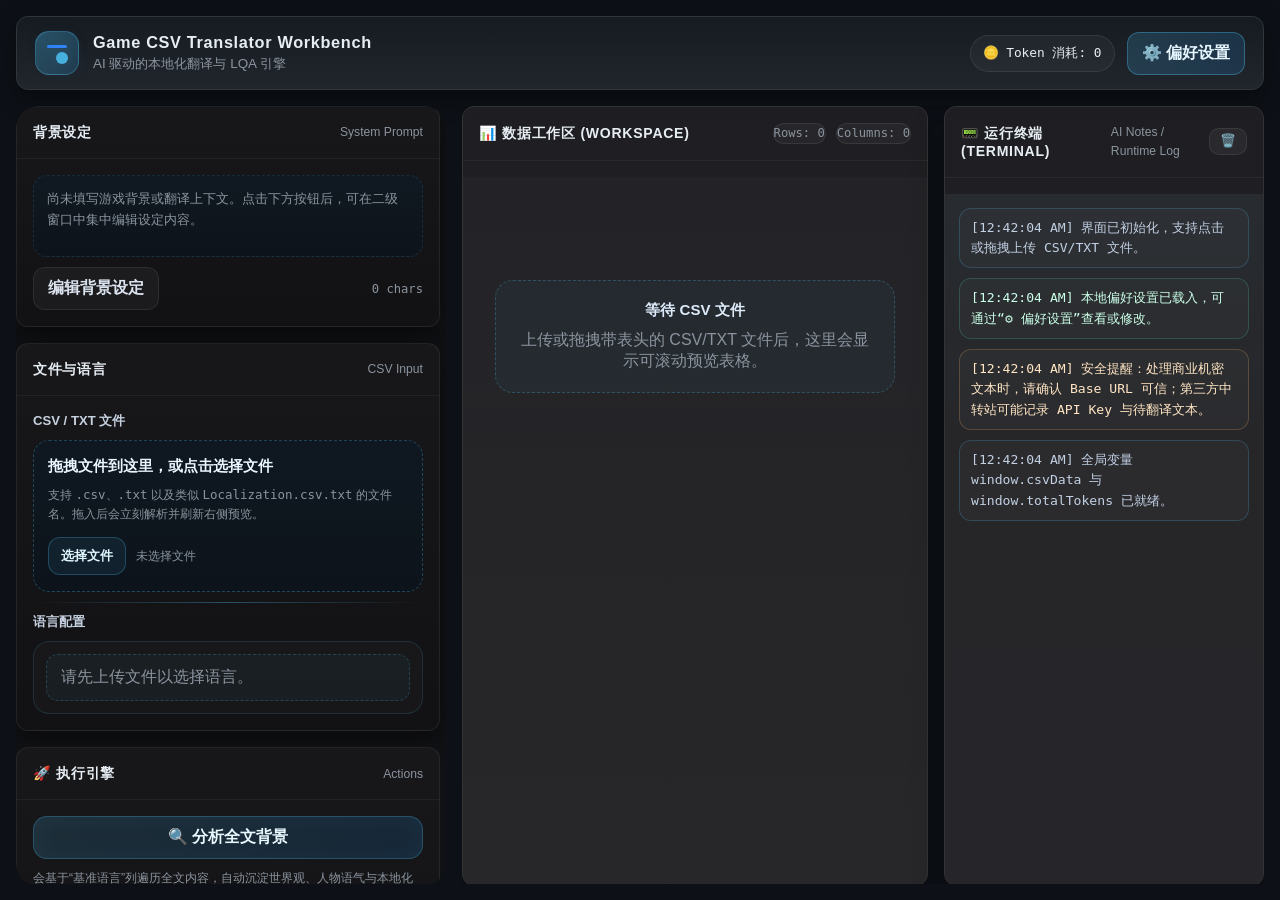
==== TranslatorApp_v2/index.html @ e73d19a7 "代码拆分版本添加" ====
﻿<!DOCTYPE html>
<html lang="zh-CN">
<head>
  <meta charset="UTF-8">
  <meta name="viewport" content="width=device-width, initial-scale=1.0">
  <title>Game CSV Translator Tool</title>
  <script src="../vendor/papaparse.min.js"></script>
  <link rel="stylesheet" href="./styles/main.css">
</head>
<body>
  <div class="app-shell">
    <header class="topbar">
      <div class="brand">
        <div class="brand-mark" aria-hidden="true"></div>
        <div class="brand-copy">
          <h1>Game CSV Translator Workbench</h1>
          <p>AI 驱动的本地化翻译与 LQA 引擎</p>
        </div>
      </div>
      <div class="header-actions">
        <div id="tokenLabel" class="token-pill">🪙 Token 消耗: 0</div>
        <button id="settingsBtn" class="settings-btn" type="button">⚙️ 偏好设置</button>
      </div>
    </header>

    <main class="workspace">
      <section class="sidebar">
        <div class="panel">
          <div class="panel-header">
            <h2>背景设定</h2>
            <span>System Prompt</span>
          </div>
          <div class="panel-body">
            <div class="form-grid">
              <div id="systemPromptPreview" class="prompt-preview empty">尚未填写游戏背景或翻译上下文。点击下方按钮后，可在二级窗口中集中编辑设定内容。</div>
              <div class="prompt-actions">
                <button id="editPromptBtn" class="ghost" type="button">编辑背景设定</button>
                <div id="promptMeta" class="file-meta">0 chars</div>
              </div>
            </div>
          </div>
        </div>

        <div class="panel">
          <div class="panel-header">
            <h2>&#x6587;&#x4EF6;&#x4E0E;&#x8BED;&#x8A00;</h2>
            <span>CSV Input</span>
          </div>
          <div class="panel-body">
            <div class="form-grid">
              <div class="field-group">
                <label for="csvFileInput">CSV / TXT &#x6587;&#x4EF6;</label>
                <div id="dropZone" class="drop-zone" tabindex="0" role="button" aria-label="&#x62D6;&#x62FD;&#x6216;&#x70B9;&#x51FB;&#x4E0A;&#x4F20; CSV/TXT &#x6587;&#x4EF6;">
                  <input id="csvFileInput" class="hidden-file-input" type="file" accept=".csv,.txt,text/csv,text/plain">
                  <div class="drop-zone-copy">
                    <div class="drop-zone-title">&#x62D6;&#x62FD;&#x6587;&#x4EF6;&#x5230;&#x8FD9;&#x91CC;&#xFF0C;&#x6216;&#x70B9;&#x51FB;&#x9009;&#x62E9;&#x6587;&#x4EF6;</div>
                    <div class="drop-zone-subtitle">&#x652F;&#x6301; <code>.csv</code>&#x3001;<code>.txt</code> &#x4EE5;&#x53CA;&#x7C7B;&#x4F3C; <code>Localization.csv.txt</code> &#x7684;&#x6587;&#x4EF6;&#x540D;&#x3002;&#x62D6;&#x5165;&#x540E;&#x4F1A;&#x7ACB;&#x523B;&#x89E3;&#x6790;&#x5E76;&#x5237;&#x65B0;&#x53F3;&#x4FA7;&#x9884;&#x89C8;&#x3002;</div>
                  </div>
                  <div class="file-row">
                    <label class="file-input" for="csvFileInput"><span>&#x9009;&#x62E9;&#x6587;&#x4EF6;</span></label>
                    <div id="fileMeta" class="file-meta">&#x672A;&#x9009;&#x62E9;&#x6587;&#x4EF6;</div>
                  </div>
                </div>
              </div>

              <div class="section-divider"></div>

              <div class="field-group">
                <label>&#x8BED;&#x8A00;&#x914D;&#x7F6E;</label>
                <div class="language-config-card">
                  <div id="languageConfigContainer" class="language-config-scroll">
                    <div class="language-placeholder">&#x8BF7;&#x5148;&#x4E0A;&#x4F20;&#x6587;&#x4EF6;&#x4EE5;&#x9009;&#x62E9;&#x8BED;&#x8A00;&#x3002;</div>
                  </div>
                </div>
              </div>
            </div>
          </div>
        </div>

        <div class="panel sticky-action-panel">
          <div class="panel-header">
            <h2>🚀 执行引擎</h2>
            <span>Actions</span>
          </div>
          <div class="panel-body">
            <div class="form-grid">
              <div class="analysis-button-wrap">
                <button id="analyzeContextBtn" class="analysis-btn" type="button">🔍 分析全文背景</button>
                <div class="subhint">会基于“基准语言”列遍历全文内容，自动沉淀世界观、人物语气与本地化规则。</div>
                <div id="selectionSummary" class="subhint selection-summary">当前已选中 0 / 0 行</div>
              </div>

              <div class="controls">
                <div class="radio-group" role="radiogroup" aria-label="翻译模式">
                  <label class="radio-card"><input type="radio" name="mode" value="translate-empty" checked><span>仅翻译空白</span></label>
                  <label class="radio-card"><input type="radio" name="mode" value="force-overwrite"><span>强制覆写</span></label>
                </div>
                <label class="checkbox-item" style="width: 100%; margin-bottom: 8px;">
                  <input type="checkbox" id="deepLqaModeToggle">
                  <span>💎 深度精修模式 (单语种 + 饱和上下文，专治名词不统一)</span>
                </label>
                <div class="button-group">
                  <button id="resumeTaskBtn" class="ghost hidden" type="button">⏯️ 继续未完成</button>
                  <button id="translateBtn" class="primary" type="button">开始翻译</button>
                  <button id="stopTranslateBtn" class="stop-btn hidden" type="button">🛑 停止翻译</button>
                  <button id="proofreadBtn" class="secondary" type="button">开始校对</button>
                  <button id="commitBtn" class="commit-btn hidden" type="button">💾 审阅并保存</button>
                  <button id="exportBtn" class="ghost" type="button">导出 CSV</button>
                </div>
              </div>
            </div>
          </div>
        </div>
      </section>

      <section class="content">
        <div class="preview-layout">
          <div class="panel table-panel">
            <div class="panel-header">
              <h2>📊 数据工作区 (Workspace)</h2>
              <div class="stats-strip">
                <span id="rowCountChip" class="stat-chip">Rows: 0</span>
                <span id="columnCountChip" class="stat-chip">Columns: 0</span>
              </div>
            </div>
            <div id="tableWrap" class="table-wrap">
              <div class="placeholder">
                <div class="placeholder-card">
                  <strong>等待 CSV 文件</strong>
                  上传或拖拽带表头的 CSV/TXT 文件后，这里会显示可滚动预览表格。
                </div>
              </div>
            </div>
          </div>

          <div class="panel log-panel">
            <div class="panel-header">
              <h2>📟 运行终端 (Terminal)</h2>
              <div class="terminal-tools">
                <span>AI Notes / Runtime Log</span>
                <button id="clearLogBtn" class="log-clear-btn" type="button" title="清空运行终端">🗑️</button>
              </div>
            </div>
            <div id="logView" class="log-view"></div>
            <button id="logScrollTip" class="log-scroll-tip" type="button">有新日志 ⬇️</button>
          </div>
        </div>
      </section>
    </main>
  </div>

  <div id="promptModal" class="modal-backdrop" aria-hidden="true">
    <div class="modal-card prompt-modal-card" role="dialog" aria-modal="true" aria-labelledby="promptModalTitle">
      <div class="modal-header">
        <div>
          <h2 id="promptModalTitle" class="modal-title">背景设定</h2>
          <div class="modal-subtitle">在这里集中维护世界观、角色语气、术语约束与翻译上下文。分析全文后生成的摘要也会写入这里。</div>
        </div>
      </div>
      <div class="modal-body">
        <div class="field-group">
          <label for="systemPrompt">游戏背景 / 翻译上下文</label>
          <textarea id="systemPrompt" placeholder="例如：这是一款悬疑解谜游戏，整体语气需要保留压迫感、悬疑感与角色个性，UI 文案保持简洁统一。&#10;&#10;【强制术语表】&#10;- Mystery Case = 神秘案件&#10;- Black Stone = 黑石（禁止译为黑色石头）"></textarea>
          <div class="hint">这里会作为翻译与 LQA 的统一上下文底稿，建议长期维护并持续迭代。</div>
        </div>
      </div>
      <div class="modal-footer">
        <button id="promptCancelBtn" class="ghost" type="button">取消</button>
        <button id="promptSaveBtn" class="primary" type="button">保存并关闭</button>
      </div>
    </div>
  </div>

  <div id="settingsModal" class="modal-backdrop" aria-hidden="true">
    <div class="modal-card settings-modal-card" role="dialog" aria-modal="true" aria-labelledby="settingsTitle">
      <div class="modal-header">
        <div>
          <h2 id="settingsTitle" class="modal-title">偏好设置</h2>
          <div class="modal-subtitle">本地保存 API 连接与执行参数，供翻译、LQA 与全文分析统一复用。</div>
        </div>
      </div>
      <div class="modal-body">
        <div class="modal-field-grid">
          <div class="field-group settings-field-card">
            <label for="settingsApiKey">API Key</label>
            <div class="input-with-action">
              <div class="input-shell">
                <input id="settingsApiKey" type="password" placeholder="输入 API Key">
                <button id="toggleApiKeyVisibilityBtn" class="input-action-btn" type="button" aria-label="显示 API Key" title="显示 API Key">👁️</button>
              </div>
            </div>
          </div>
          <div class="field-group settings-field-card">
            <label for="settingsBaseUrl">Base URL</label>
            <input id="settingsBaseUrl" type="text" value="https://api.openai.com/v1" placeholder="https://api.openai.com/v1">
            <div class="hint settings-help-text">处理商业机密文本时，请只使用可信 API 地址；第三方中转站可能记录 API Key 与待翻译文本。</div>
          </div>
          <div class="field-group settings-field-card">
            <label for="settingsConcurrency">并发请求数</label>
            <div class="stepper-control">
              <button type="button" class="stepper-btn" id="concurrencyMinus">-</button>
              <input id="settingsConcurrency" class="stepper-input" type="number" min="1" max="20" value="5" placeholder="5">
              <button type="button" class="stepper-btn" id="concurrencyPlus">+</button>
            </div>
            <p class="setting-remark">
              设定可同时向模型发起的 API 请求数量。<br>
              建议范围: <strong>1 ~ 20</strong> (默认值: 5)<br>
              <span class="warning-text">⚠️ 提示: 过高的并发设置极易导致 API 触发频率限制 (Rate Limit) 报错。</span>
            </p>
          </div>
          <div class="field-group settings-field-card">
            <label for="settingsContextDepth">上下文回溯行数 (Context Depth)</label>
            <input id="settingsContextDepth" type="number" min="0" value="50" placeholder="50">
            <div class="hint settings-help-text">仅对普通翻译与深度精修（Deep LQA）生效，普通校对模式不会注入前文上下文。</div>
          </div>
        </div>

        <div class="modal-field-grid">
          <div class="field-group settings-field-card settings-field-full">
            <label for="settingsModelName">模型名称</label>
            <div class="model-input-row">
              <input id="settingsModelName" type="text" list="modelOptions" value="GPT-5.4" placeholder="请选择或输入模型">
              <datalist id="modelOptions">
                <option value="GPT-5.4"></option>
              </datalist>
              <button id="refreshModelsBtn" class="refresh-btn" type="button">刷新 🔄</button>
              <button id="verifyModelsBtn" class="refresh-btn" type="button">批量校验</button>
            </div>
          </div>
        </div>

        <div class="field-group settings-field-card settings-field-full">
          <label for="settingsDescColumnName">Desc 列字段名</label>
          <input id="settingsDescColumnName" type="text" value="Desc" placeholder="例如：Desc">
          <div class="hint settings-help-text">用于指定哪一列作为语气与上下文参考来源，默认会使用 <code>Desc</code>。</div>
        </div>

        <div class="field-group settings-field-card settings-field-full">
          <label class="checkbox-setting" for="settingsFreezeConfirmedLqa">
            <input id="settingsFreezeConfirmedLqa" type="checkbox">
            <span>保存 LQA 后冻结已确认单元格</span>
          </label>
          <div class="hint settings-help-text">开启后，确认保存的 LQA 单元格会跳过后续校对；当原文或当前译文变化时会自动重新进入校对。</div>
        </div>
      </div>
      <div class="modal-footer">
        <button id="settingsClearStorageBtn" class="ghost" type="button">清空本地缓存</button>
        <button id="settingsCancelBtn" class="ghost" type="button">取消</button>
        <button id="settingsSaveBtn" class="primary" type="button">保存并关闭</button>
      </div>
    </div>
  </div>
  <div id="commitModal" class="modal-backdrop" aria-hidden="true" data-modal="commit-review">
    <div class="modal-card commit-modal-card" role="dialog" aria-modal="true" aria-labelledby="commitModalTitle">
      <div class="modal-header">
        <div>
          <h2 id="commitModalTitle" class="modal-title">审阅修改</h2>
          <div class="modal-subtitle">确认本轮 LQA 修改后，这些变更会被固化为最终结果，并清理历史记录。</div>
        </div>
        <button id="commitCloseBtn" class="commit-close-btn" type="button" aria-label="关闭审阅弹窗" title="关闭">&times;</button>
      </div>
      <div class="modal-body">
        <div id="commitSummaryContent" class="commit-summary-list" aria-live="polite"></div>
      </div>
      <div class="modal-footer">
        <button id="commitRevertAllBtn" class="stop-btn" type="button" style="margin-right: auto;">🗑️ 放弃全部修改</button>
        <button id="commitCancelBtn" class="ghost" type="button">取消</button>
        <button id="commitConfirmBtn" class="primary" type="button">确认保存</button>
      </div>
    </div>
  </div>
  <script type="module" src="./js/main.js"></script>
</body>
</html>
---- TranslatorApp_v2/styles/main.css ----
﻿:root {
      color-scheme: dark;
      --bg: #0D1117;          /* 极简深渊灰背景 */
      --panel: #161B22;       /* 面板主色 */
      --panel-strong: #21262D;/* 面板高亮色 */
      --border: #30363D;      /* 清晰锐利的边框 */
      --text: #E6EDF3;
      --muted: #8B949E;
      --accent: #2F81F7;
      --accent-strong: #388BFD;
      --success: #3FB950;
      --warning: #D29922;
      --danger: #F85149;
      --shadow: 0 8px 24px rgba(0, 0, 0, 0.4);
      --radius: 12px;         /* 收敛圆角，更显专业 */
      --gap: 16px;
      --shell-padding: 16px;
      --header-height: 72px;
      --panel-pad: 16px;
      --font-ui: -apple-system, BlinkMacSystemFont, "Segoe UI", "Noto Sans", Helvetica, Arial, sans-serif;
      --font-mono: "JetBrains Mono", "Fira Code", Consolas, monospace;
    }

    * { box-sizing: border-box; }

    html,
    body {
      height: 100vh;
      overflow: hidden;
    }

    body {
      margin: 0;
      font-family: var(--font-ui);
      color: var(--text);
      background: var(--bg); /* 纯净深色，彻底去掉花里胡哨的渐变 */
    }

    /* 移除影响视觉的背景网格 */
    body::before {
      display: none;
    }

    body.modal-open { overflow: hidden; }
    
    .app-shell {
      position: relative;
      z-index: 1;
      display: flex;
      flex-direction: column;
      gap: var(--gap);
      height: 100vh;
      min-height: 0;
      padding: var(--shell-padding);
      overflow: hidden;
    }

    /* 移除毛玻璃，使用纯净的色块和锐利的边框 */
    .topbar, .panel, .modal-card {
      border: 1px solid var(--border);
      background: var(--panel);
      box-shadow: var(--shadow);
    }

    body.modal-open { overflow: hidden; }
    *::-webkit-scrollbar { width: 6px; height: 6px; }
    *::-webkit-scrollbar-track {
      background: rgba(255, 255, 255, 0.02);
      border-radius: 999px;
    }
    *::-webkit-scrollbar-thumb {
      border-radius: 999px;
      background: rgba(88, 88, 96, 0.95);
      border: 1px solid transparent;
      background-clip: content-box;
    }
    *::-webkit-scrollbar-corner {
      background: rgba(255, 255, 255, 0.02);
    }

    .app-shell {
      position: relative;
      z-index: 1;
      display: flex;
      flex-direction: column;
      gap: var(--gap);
      height: 100vh;
      min-height: 0;
      padding: var(--shell-padding);
      overflow: hidden;
    }

    .topbar, .panel, .modal-card {
      border: 1px solid var(--border);
      background: linear-gradient(180deg, var(--panel), var(--panel-strong));
      box-shadow: var(--shadow);
      backdrop-filter: blur(16px);
    }

    .topbar {
      display: flex;
      align-items: center;
      justify-content: space-between;
      gap: 16px;
      min-height: var(--header-height);
      padding: 14px 18px;
      border-radius: var(--radius);
      flex: 0 0 auto;
    }

    .brand { display: flex; align-items: center; gap: 14px; min-width: 0; }
    .brand-mark {
      width: 44px;
      height: 44px;
      flex: 0 0 auto;
      border-radius: 14px;
      position: relative;
      border: 1px solid rgba(79, 195, 247, 0.35);
      background: linear-gradient(135deg, rgba(79, 195, 247, 0.28), rgba(33, 150, 243, 0.1));
      box-shadow: inset 0 0 24px rgba(79, 195, 247, 0.12);
    }
    .brand-mark::before, .brand-mark::after {
      content: "";
      position: absolute;
      border-radius: 999px;
      background: var(--accent);
      filter: drop-shadow(0 0 10px rgba(79, 195, 247, 0.5));
    }
    .brand-mark::before { width: 20px; height: 3px; top: 13px; left: 11px; }
    .brand-mark::after { width: 12px; height: 12px; right: 10px; bottom: 10px; background: rgba(79, 195, 247, 0.84); }
    .brand-copy h1 { margin: 0; font-size: 1.02rem; letter-spacing: 0.04em; }
    .brand-copy p { margin: 3px 0 0; color: var(--muted); font-size: 0.84rem; }

    .header-actions { display: flex; align-items: center; gap: 12px; flex-wrap: wrap; justify-content: flex-end; }
    .token-pill {
      padding: 9px 12px;
      border-radius: 999px;
      border: 1px solid rgba(255, 255, 255, 0.08);
      background: rgba(255, 255, 255, 0.04);
      font: 0.8rem var(--font-mono);
      white-space: nowrap;
    }

    .workspace {
      display: grid;
      grid-template-columns: minmax(360px, 430px) minmax(0, 1fr);
      gap: var(--gap);
      min-height: 0;
      flex: 1;
      overflow: hidden;
    }

    .sidebar, .content, .table-panel, .log-panel {
      min-width: 0;
      min-height: 0;
      display: flex;
      flex-direction: column;
      gap: var(--gap);
    }

    .sidebar {
      display: flex;
      flex-direction: column;
      align-items: stretch;
      height: calc(100vh - (var(--shell-padding) * 2) - var(--gap) - var(--header-height));
      min-height: 0;
      overflow-y: auto;
      overflow-x: hidden;
      padding-right: 6px;
      padding-bottom: 8px;
      background: rgba(18, 18, 18, 0.62);
      border-radius: 22px;
    }

    .sidebar::-webkit-scrollbar {
      width: 7px;
    }

    .sidebar::-webkit-scrollbar-track {
      background: rgba(255, 255, 255, 0.02);
      border-radius: 999px;
    }

    .sidebar::-webkit-scrollbar-thumb {
      background: rgba(70, 78, 94, 0.92);
      border-radius: 999px;
      border: 1px solid transparent;
      background-clip: padding-box;
    }

    .content {
      overflow: hidden;
    }

    .panel { border-radius: var(--radius); overflow: hidden; min-width: 0; }
    .sidebar > .panel {
      height: auto !important;
      max-height: none !important;
      min-height: min-content;
      flex-shrink: 0;
      border-color: rgba(255, 255, 255, 0.07);
      background: linear-gradient(180deg, rgba(24, 24, 27, 0.98), rgba(18, 18, 21, 0.99));
    }
    .sidebar .panel-body,
    .sidebar .language-config-card {
      height: auto !important;
      max-height: none !important;
      min-height: min-content;
    }
    .panel-header, .panel-body, .modal-header, .modal-body, .modal-footer { padding: var(--panel-pad); }
    .panel-header, .modal-header, .modal-footer {
      display: flex;
      align-items: center;
      justify-content: space-between;
      gap: 12px;
    }
    .panel-header, .modal-header { border-bottom: 1px solid rgba(255, 255, 255, 0.05); }
    .modal-footer { border-top: 1px solid rgba(255, 255, 255, 0.05); justify-content: flex-end; }
    .panel-header h2, .modal-title {
      margin: 0;
      font-size: 0.88rem;
      font-weight: 700;
      letter-spacing: 0.05em;
      text-transform: uppercase;
    }
    .panel-header span, .modal-subtitle, .hint, .subhint {
      color: var(--muted);
      font-size: 0.76rem;
      line-height: 1.55;
    }

    .form-grid, .field-group, .drop-zone-copy, .modal-body, .language-config-grid, .checkbox-list {
      display: grid;
      gap: 10px;
    }
    .modal-field-grid {
      display: grid;
      gap: 10px;
      grid-template-columns: repeat(2, minmax(0, 1fr));
    }
    .settings-modal-card {
      width: min(920px, 82vw);
      max-height: min(88vh, 920px);
    }
    #settingsModal .modal-header {
      align-items: flex-start;
      padding: 20px 24px 18px;
    }
    #settingsModal .modal-body {
      display: grid;
      gap: 16px;
      padding: 20px 24px 22px;
    }
    #settingsModal .modal-footer {
      padding: 18px 24px 22px;
      gap: 14px;
    }
    #settingsModal .modal-subtitle {
      max-width: 620px;
      font-size: 0.8rem;
      line-height: 1.65;
    }
    #settingsModal .modal-field-grid {
      gap: 14px 16px;
    }
    #settingsModal .field-group.settings-field-card {
      gap: 12px;
      padding: 14px 14px 12px;
      border-radius: 16px;
      border: 1px solid rgba(255, 255, 255, 0.07);
      background: linear-gradient(180deg, rgba(255, 255, 255, 0.035), rgba(255, 255, 255, 0.018));
      box-shadow: inset 0 1px 0 rgba(255, 255, 255, 0.03);
    }
    #settingsModal .field-group.settings-field-full {
      grid-column: 1 / -1;
    }
    #settingsModal .field-group.settings-field-card label {
      font-size: 0.79rem;
      letter-spacing: 0.02em;
      color: #d8e4f3;
    }
    #settingsModal .field-group.settings-field-card input[type="text"],
    #settingsModal .field-group.settings-field-card input[type="password"],
    #settingsModal .field-group.settings-field-card input[type="number"] {
      min-height: 46px;
    }
    #settingsModal .field-group.settings-field-card input[type="number"] {
      max-width: 220px;
    }
    .stepper-input::-webkit-inner-spin-button,
    .stepper-input::-webkit-outer-spin-button {
      -webkit-appearance: none;
      margin: 0;
    }
    #settingsModal .stepper-control {
      display: flex;
      align-items: center;
      gap: 8px;
      margin-bottom: 6px;
    }
    #settingsModal .stepper-input {
      -moz-appearance: textfield;
      text-align: center;
      width: 80px;
      max-width: 80px;
      min-width: 80px;
      padding-left: 8px;
      padding-right: 8px;
    }
    #settingsModal .stepper-btn {
      width: 32px;
      height: 32px;
      padding: 0;
      border: 1px solid rgba(103, 116, 136, 0.38);
      background: rgba(255, 255, 255, 0.035);
      color: #f4f8ff;
      border-radius: 8px;
      cursor: pointer;
      font-size: 16px;
      line-height: 1;
      display: inline-flex;
      align-items: center;
      justify-content: center;
      transition: background-color 0.2s ease, border-color 0.2s ease, opacity 0.2s ease;
    }
    #settingsModal .stepper-btn:hover:not(:disabled) {
      background: rgba(79, 195, 247, 0.12);
      border-color: rgba(79, 195, 247, 0.34);
    }
    #settingsModal .stepper-btn:disabled {
      opacity: 0.4;
      cursor: not-allowed;
    }
    #settingsModal .setting-remark {
      margin: 0;
      font-size: 12px;
      color: #8f9bb0;
      line-height: 1.6;
    }
    #settingsModal .setting-remark .warning-text {
      color: #e5a43b;
    }
    #settingsModal .input-with-action,
    #settingsModal .model-input-row {
      gap: 12px;
    }
    #settingsModal .refresh-btn {
      min-width: 108px;
      padding: 0 16px;
    }
    #settingsModal .model-input-row input[type="text"] {
      min-width: 0;
      flex: 1 1 auto;
    }
    #settingsModal .hint.settings-help-text {
      max-width: 540px;
      margin-top: 2px;
      color: #95a5bb;
      line-height: 1.72;
    }
    #settingsModal .field-group.settings-field-full .hint.settings-help-text {
      max-width: 760px;
    }
    #settingsModal .checkbox-setting {
      display: inline-flex;
      align-items: center;
      gap: 10px;
      cursor: pointer;
      user-select: none;
    }
    #settingsModal .checkbox-setting input[type="checkbox"] {
      width: 18px;
      height: 18px;
      accent-color: var(--accent);
      flex: 0 0 auto;
    }
    #settingsModal .checkbox-setting span {
      color: #d8e4f3;
      font-weight: 700;
    }
    .panel-body, .field-group, .form-grid, .language-config-grid { min-width: 0; }
    label { font-size: 0.82rem; color: #c6d1df; font-weight: 600; }

    input[type="text"], input[type="password"], textarea, select {
      width: 100%;
      border: 1px solid rgba(103, 116, 136, 0.35);
      border-radius: 12px;
      padding: 10px 12px;
      color: var(--text);
      background: rgba(10, 15, 23, 0.92);
      outline: none;
      transition: border-color 0.2s ease, box-shadow 0.2s ease, transform 0.2s ease;
      font: inherit;
    }
    textarea {
      display: block;
      min-width: 0;
      max-width: 100%;
      min-height: 100px;
      resize: vertical;
      line-height: 1.5;
    }
    #systemPrompt { min-height: 92px; }
    select {
      appearance: none;
      background-image:
        linear-gradient(45deg, transparent 50%, #8fdcff 50%),
        linear-gradient(135deg, #8fdcff 50%, transparent 50%);
      background-position:
        calc(100% - 18px) calc(50% - 3px),
        calc(100% - 12px) calc(50% - 3px);
      background-size: 6px 6px, 6px 6px;
      background-repeat: no-repeat;
      padding-right: 40px;
    }
    input:focus, textarea:focus, select:focus {
      border-color: var(--accent-strong);
      box-shadow: 0 0 0 4px rgba(33, 150, 243, 0.14);
      transform: translateY(-1px);
    }

    .input-with-action, .model-input-row { display: flex; align-items: stretch; gap: 8px; }
    .input-shell { position: relative; flex: 1; }
    .input-shell input { padding-right: 46px; }
    .input-action-btn {
      display: inline-flex;
      align-items: center;
      justify-content: center;
      position: absolute;
      top: 50%;
      right: 8px;
      width: 32px;
      height: 32px;
      padding: 0;
      border: 0;
      background: transparent;
      color: #c5d9f2;
      cursor: pointer;
      transform: translateY(-50%);
      transition: color 0.18s ease, opacity 0.18s ease, background 0.18s ease;
    }
    .input-action-btn:hover { background: rgba(79, 195, 247, 0.08); color: #eef7ff; opacity: 0.8; transform: translateY(-50%); }
    .refresh-btn {
      display: inline-flex;
      align-items: center;
      justify-content: center;
      flex: 0 0 auto;
      min-width: 82px;
      padding: 0 12px;
      border-radius: 12px;
      border: 1px solid rgba(79, 195, 247, 0.26);
      background: rgba(79, 195, 247, 0.08);
      color: #dff6ff;
      cursor: pointer;
      white-space: nowrap;
      transition: transform 0.18s ease, border-color 0.18s ease, background 0.18s ease, opacity 0.18s ease;
      font: inherit;
    }
    .refresh-btn:hover { border-color: rgba(79, 195, 247, 0.42); background: rgba(79, 195, 247, 0.14); }
    .refresh-btn:disabled, .input-action-btn:disabled { cursor: not-allowed; opacity: 0.6; }

    .drop-zone {
      position: relative;
      display: grid;
      gap: 14px;
      padding: 16px 14px;
      border: 1px dashed rgba(79, 195, 247, 0.28);
      border-radius: 16px;
      background:
        linear-gradient(180deg, rgba(79, 195, 247, 0.05), rgba(79, 195, 247, 0.02)),
        rgba(10, 15, 23, 0.78);
      cursor: pointer;
      transition: border-color 0.2s ease, background 0.2s ease, box-shadow 0.2s ease, transform 0.2s ease;
    }
    .drop-zone:hover { border-color: rgba(79, 195, 247, 0.42); }
    .drop-zone:focus-visible { outline: none; box-shadow: 0 0 0 4px rgba(79, 195, 247, 0.14); }
    .drop-zone.is-dragover {
      border-color: rgba(79, 195, 247, 0.88);
      background:
        linear-gradient(180deg, rgba(79, 195, 247, 0.18), rgba(79, 195, 247, 0.06)),
        rgba(8, 18, 29, 0.96);
      box-shadow: 0 0 0 4px rgba(79, 195, 247, 0.14), inset 0 0 40px rgba(79, 195, 247, 0.08);
      transform: translateY(-1px);
    }
    .drop-zone-title { font-size: 0.92rem; font-weight: 700; color: #eaf6ff; }
    .drop-zone-subtitle {
      color: var(--muted);
      font-size: 0.78rem;
      line-height: 1.5;
      overflow-wrap: anywhere;
      word-break: break-word;
    }
    .hidden-file-input {
      position: absolute;
      width: 1px;
      height: 1px;
      padding: 0;
      margin: -1px;
      overflow: hidden;
      clip: rect(0, 0, 0, 0);
      white-space: nowrap;
      border: 0;
    }

    .file-row, .controls, .radio-group, .button-group, .stats-strip {
      display: flex;
      flex-wrap: wrap;
      align-items: center;
      gap: 10px;
    }
    .controls { justify-content: space-between; }
    .radio-card, .stat-chip, .file-input, .language-placeholder, .checkbox-item {
      border-radius: 12px;
      border: 1px solid rgba(255, 255, 255, 0.08);
      background: rgba(255, 255, 255, 0.04);
    }
    .radio-card {
      display: inline-flex;
      align-items: center;
      gap: 8px;
      padding: 8px 12px;
      cursor: pointer;
    }
    .radio-card input, .checkbox-item input { accent-color: var(--accent); margin: 0; }
    .checkbox-list {
      min-width: 0;
      grid-template-columns: repeat(2, minmax(0, 1fr));
      gap: 6px;
    }
    .checkbox-item {
      display: flex;
      align-items: flex-start;
      gap: 8px;
      min-width: 0;
      padding: 9px 10px;
      color: #d8e4f3;
    }
    .checkbox-item span {
      min-width: 0;
      overflow-wrap: anywhere;
      word-break: break-word;
      line-height: 1.4;
    }
    .language-placeholder {
      padding: 12px 14px;
      color: var(--muted);
      border-style: dashed;
      border-color: rgba(79, 195, 247, 0.22);
      background: rgba(79, 195, 247, 0.04);
    }
    .language-config-card {
      min-width: 0;
      border-radius: 16px;
      border: 1px solid rgba(79, 195, 247, 0.14);
      background: rgba(255, 255, 255, 0.025);
      padding: 12px;
      display: grid;
      gap: 10px;
    }
    .prompt-preview {
      min-height: 82px;
      height: auto;
      max-height: none;
      overflow: visible;
      padding: 12px 13px;
      border-radius: 14px;
      border: 1px solid rgba(79, 195, 247, 0.14);
      background:
        linear-gradient(180deg, rgba(79, 195, 247, 0.05), rgba(79, 195, 247, 0.02)),
        rgba(10, 15, 23, 0.72);
      color: #d6e3f4;
      font-size: 0.82rem;
      line-height: 1.6;
      white-space: pre-wrap;
      overflow-wrap: anywhere;
      word-break: break-word;
    }
    .prompt-preview.empty {
      color: var(--muted);
      border-style: dashed;
    }
    .prompt-actions {
      display: flex;
      align-items: center;
      justify-content: space-between;
      gap: 10px;
      flex-wrap: wrap;
    }
    .language-config-scroll {
      min-height: min-content;
      height: auto;
      max-height: none !important;
      overflow: visible;
      padding-right: 0;
      overscroll-behavior: auto;
    }
    .section-divider {
      height: 1px;
      background: linear-gradient(90deg, rgba(79, 195, 247, 0), rgba(79, 195, 247, 0.34), rgba(79, 195, 247, 0));
    }
    .analysis-button-wrap { display: grid; gap: 10px; }
    .selection-summary {
      margin-top: 2px;
      color: #b6c6d8;
    }
    .analysis-btn {
      display: inline-flex;
      align-items: center;
      justify-content: center;
      gap: 8px;
      width: 100%;
      padding: 10px 14px;
      border-radius: 14px;
      border: 1px solid rgba(79, 195, 247, 0.26);
      background: linear-gradient(135deg, rgba(79, 195, 247, 0.14), rgba(33, 150, 243, 0.14));
      color: #e9f7ff;
      box-shadow: inset 0 0 26px rgba(79, 195, 247, 0.05);
    }
    .analysis-btn:hover {
      border-color: rgba(79, 195, 247, 0.46);
      background: linear-gradient(135deg, rgba(79, 195, 247, 0.18), rgba(33, 150, 243, 0.18));
    }
    .commit-btn {
      background: linear-gradient(135deg, rgba(77, 208, 168, 0.18), rgba(76, 175, 80, 0.18));
      border-color: rgba(77, 208, 168, 0.34);
      color: #dcfff1;
    }
    .file-input {
      display: inline-flex;
      align-items: center;
      gap: 8px;
      padding: 9px 12px;
      color: #dff6ff;
      border-color: rgba(79, 195, 247, 0.26);
      background: rgba(79, 195, 247, 0.08);
      cursor: pointer;
    }
    .file-meta, .stat-chip { font-family: var(--font-mono); font-size: 0.76rem; color: var(--muted); }
    .file-meta, .hint, .subhint {
      overflow-wrap: anywhere;
      word-break: break-word;
    }

    button {
      border: 1px solid transparent;
      border-radius: 12px;
      padding: 10px 14px;
      font: inherit;
      font-weight: 700;
      color: var(--text);
      cursor: pointer;
      transition: transform 0.18s ease, box-shadow 0.18s ease, border-color 0.18s ease, background 0.18s ease;
    }
    button:hover { transform: translateY(-1px); }
    button:disabled { cursor: not-allowed; opacity: 0.7; transform: none; }
    .primary {
      background: linear-gradient(135deg, rgba(33, 150, 243, 0.92), rgba(79, 195, 247, 0.92));
      box-shadow: 0 10px 22px rgba(33, 150, 243, 0.22);
    }
    .secondary {
      background: rgba(255, 184, 107, 0.12);
      border-color: rgba(255, 184, 107, 0.24);
      color: #ffd9ab;
    }
    .ghost {
      background: rgba(255, 255, 255, 0.04);
      border-color: rgba(255, 255, 255, 0.08);
      color: #dce4ef;
    }
    .stop-btn {
      background: rgba(255, 123, 114, 0.14);
      border-color: rgba(255, 123, 114, 0.26);
      color: #ffd4cf;
    }
    .hidden {
      display: none !important;
    }
    .settings-btn {
      background: linear-gradient(135deg, rgba(79, 195, 247, 0.18), rgba(33, 150, 243, 0.16));
      border-color: rgba(79, 195, 247, 0.34);
      color: #e6f6ff;
    }
    .sticky-action-panel {
      position: static;
      bottom: auto;
      z-index: auto;
      flex-shrink: 0;
      border-color: rgba(79, 195, 247, 0.22);
      background:
        linear-gradient(180deg, rgba(24, 31, 43, 0.98), rgba(14, 19, 28, 0.99));
      box-shadow: none;
    }
    .sticky-action-panel::before {
      display: none;
    }

    .preview-layout {
      display: grid;
      grid-template-columns: minmax(0, 1.35fr) minmax(320px, 0.82fr);
      gap: var(--gap);
      min-height: 0;
      flex: 1;
      overflow: hidden;
    }
    .table-wrap, .log-view { min-height: 0; flex: 1; }
    .table-panel,
    .log-panel {
      background: linear-gradient(180deg, rgba(31, 31, 35, 0.98), rgba(39, 39, 42, 0.96));
      border: 1px solid #333;
      box-shadow: 0 14px 32px rgba(0, 0, 0, 0.28);
    }
    .log-panel {
      position: relative;
    }
    .table-wrap {
      overflow: auto;
      overscroll-behavior: contain;
      background: linear-gradient(180deg, rgba(255, 255, 255, 0.018), rgba(255, 255, 255, 0.008));
    }
    .log-view {
      overflow-y: auto;
      overflow-x: hidden;
      overscroll-behavior: contain;
    }
    .log-scroll-tip {
      position: absolute;
      right: 16px;
      bottom: 18px;
      z-index: 14;
      display: none;
      align-items: center;
      justify-content: center;
      padding: 9px 12px;
      border-radius: 999px;
      border: 1px solid rgba(255, 255, 255, 0.14);
      background: rgba(18, 24, 35, 0.82);
      color: #eef6ff;
      font-size: 0.82rem;
      font-weight: 600;
      backdrop-filter: blur(10px);
      box-shadow: 0 10px 24px rgba(0, 0, 0, 0.28);
      transition: opacity 0.18s ease, transform 0.18s ease, background 0.18s ease, border-color 0.18s ease;
      animation: log-tip-float 1.2s ease-in-out infinite alternate;
    }
    .log-scroll-tip.is-visible {
      display: inline-flex;
    }
    .log-scroll-tip:hover {
      background: rgba(35, 47, 69, 0.92);
      border-color: rgba(79, 195, 247, 0.35);
      transform: translateY(-1px);
    }
    @keyframes log-tip-float {
      0% { transform: translateY(0); }
      100% { transform: translateY(-2px); }
    }
    table { width: 100%; border-collapse: collapse; min-width: 720px; }
    thead th {
      position: sticky;
      top: 0;
      z-index: 10;
      background: rgba(31, 31, 35, 0.98);
      box-shadow: 0 2px 5px rgba(0, 0, 0, 0.5);
      text-align: left;
      font-size: 0.84rem;
      letter-spacing: 0.04em;
      text-transform: uppercase;
      padding: 13px 14px;
      border-bottom: 1px solid rgba(255, 255, 255, 0.08);
      white-space: nowrap;
    }
    tbody td {
      padding: 12px 14px;
      border-bottom: 1px solid rgba(255, 255, 255, 0.05);
      color: #d2d9e4;
      vertical-align: top;
      font-size: 0.92rem;
      line-height: 1.45;
      white-space: pre-wrap;
      word-break: break-word;
    }
    .select-col {
      width: 46px;
      min-width: 46px;
      text-align: center;
      padding: 12px 8px;
    }
    .row-select-checkbox,
    #selectAllCheckbox {
      width: 15px;
      height: 15px;
      accent-color: #4fc3f7;
      cursor: pointer;
    }
    tbody tr.data-row.is-selected td:not(.lqa-updated-cell):not(.lqa-original-cell) {
      background-color: rgba(79, 195, 247, 0.03);
    }
    tr.selected-row {
      background-color: rgba(79, 195, 247, 0.05) !important;
    }
    tbody tr.data-row.is-unselected td:not(.lqa-updated-cell):not(.lqa-original-cell) {
      background-color: rgba(255, 255, 255, 0.018);
    }
    tbody tr.data-row.is-unselected {
      opacity: 0.56;
    }
    .lqa-updated-cell {
      background: rgba(255, 184, 77, 0.18);
      box-shadow: inset 3px 0 0 rgba(255, 184, 77, 0.75);
    }
    .lqa-original-cell {
      background: rgba(200, 208, 222, 0.08);
      box-shadow: inset 3px 0 0 rgba(160, 171, 189, 0.35);
    }
    @keyframes flash-target {
      0% {
        outline: 2px solid rgba(79, 195, 247, 0.95);
        outline-offset: -2px;
        box-shadow: inset 0 0 0 2px rgba(79, 195, 247, 0.95), 0 0 26px rgba(79, 195, 247, 0.82) !important;
        filter: brightness(1.12);
        background-color: rgba(79, 195, 247, 0.22) !important;
      }
      18% {
        outline: 2px solid rgba(79, 195, 247, 0.88);
        outline-offset: -2px;
        box-shadow: inset 0 0 0 2px rgba(79, 195, 247, 0.88), 0 0 22px rgba(79, 195, 247, 0.68) !important;
        filter: brightness(1.08);
        background-color: rgba(79, 195, 247, 0.16) !important;
      }
      52% {
        outline: 1px solid rgba(79, 195, 247, 0.5);
        outline-offset: -1px;
        box-shadow: inset 0 0 0 1px rgba(79, 195, 247, 0.65), 0 0 14px rgba(79, 195, 247, 0.36) !important;
        filter: brightness(1.03);
        background-color: rgba(79, 195, 247, 0.06) !important;
      }
      100% {
        outline: 1px solid transparent;
        outline-offset: 0;
        box-shadow: inset 0 0 0 0 transparent, 0 0 0 transparent !important;
        filter: brightness(1);
        background-color: transparent !important;
      }
    }
    .flash-target {
      animation: flash-target 2.8s ease-out forwards !important;
      position: relative;
      z-index: 99 !important;
      will-change: background-color, box-shadow, filter, outline;
    }
    td.lqa-updated-cell,
    td.lqa-original-cell {
      cursor: pointer;
    }
    .cell-text { white-space: pre-wrap; }
    .lqa-toggle-btn {
      display: inline-flex;
      align-items: center;
      justify-content: center;
      margin-left: 6px;
      color: #ffd48b;
      cursor: pointer;
      user-select: none;
      transition: color 0.18s ease, opacity 0.18s ease;
    }
    .lqa-toggle-btn:hover {
      color: #fff0c7;
      opacity: 0.92;
    }
    tbody tr:hover { background: rgba(79, 195, 247, 0.05); }
    .index-col { width: 72px; color: var(--muted); font-family: var(--font-mono); }

    .log-view {
      padding: 14px;
      font-family: var(--font-mono);
      font-size: 0.82rem;
      line-height: 1.55;
      color: #c2d0e3;
      background:
        linear-gradient(180deg, rgba(79, 195, 247, 0.035), transparent 36%),
        rgba(39, 39, 42, 0.96);
    }
    .terminal-tools {
      display: flex;
      align-items: center;
      gap: 10px;
    }
    .log-clear-btn {
      padding: 6px 10px;
      border-radius: 10px;
      border: 1px solid rgba(255, 255, 255, 0.08);
      background: rgba(255, 255, 255, 0.05);
      color: #d7e2ef;
      font-size: 0.8rem;
      line-height: 1;
    }
    .log-clear-btn:hover {
      border-color: rgba(255, 255, 255, 0.16);
      background: rgba(255, 255, 255, 0.1);
    }
    .log-entry {
      margin: 0 0 10px;
      padding: 9px 11px;
      border-radius: 12px;
      border: 1px solid rgba(255, 255, 255, 0.05);
      background: rgba(255, 255, 255, 0.025);
    }
    .log-entry.info { border-color: rgba(79, 195, 247, 0.2); }
    .log-entry.success { border-color: rgba(77, 208, 168, 0.22); color: #cbffe8; }
    .log-entry.warning { border-color: rgba(255, 184, 107, 0.22); color: #ffe5c3; }
    .log-entry.error { border-color: rgba(255, 123, 114, 0.24); color: #ffd1cc; }
    .log-entry.lqa {
      border-color: rgba(255, 165, 0, 0.38);
      background: rgba(255, 165, 0, 0.1);
      color: #ffe2b8;
    }
    .log-entry.lqa-card {
      display: grid;
      gap: 8px;
      padding: 12px 13px;
      border-radius: 12px;
      background: rgba(255, 255, 255, 0.035);
      color: #eadcc8;
    }
    .log-entry.lqa-card .log-time {
      display: block;
      margin: 0;
      font-size: 0.78rem;
    }
    .log-entry.lqa-card.lqa-severity-critical {
      border-color: rgba(255, 107, 107, 0.42);
      background: linear-gradient(180deg, rgba(255, 107, 107, 0.13), rgba(255, 107, 107, 0.055));
    }
    .log-entry.lqa-card.lqa-severity-major {
      border-color: rgba(255, 184, 77, 0.42);
      background: linear-gradient(180deg, rgba(255, 184, 77, 0.14), rgba(255, 184, 77, 0.06));
    }
    .log-entry.lqa-card.lqa-severity-minor,
    .log-entry.lqa-card.lqa-severity-suggestion {
      border-color: rgba(79, 195, 247, 0.34);
      background: linear-gradient(180deg, rgba(79, 195, 247, 0.105), rgba(79, 195, 247, 0.045));
    }
    .log-entry.lqa-card.lqa-severity-default {
      border-color: rgba(183, 197, 216, 0.28);
      background: rgba(183, 197, 216, 0.06);
    }
    .lqa-card-content {
      display: grid;
      gap: 10px;
      min-width: 0;
    }
    .lqa-card-header {
      display: flex;
      align-items: center;
      justify-content: space-between;
      gap: 10px;
      flex-wrap: wrap;
      min-width: 0;
    }
    .lqa-card-title {
      display: inline-flex;
      align-items: center;
      gap: 7px;
      min-width: 0;
      flex-wrap: wrap;
    }
    .lqa-action-label {
      color: #f6dfbd;
      font-weight: 800;
    }
    .lqa-badge {
      display: inline-flex;
      align-items: center;
      max-width: 100%;
      padding: 4px 9px;
      border-radius: 999px;
      border: 1px solid rgba(255, 255, 255, 0.16);
      font-size: 0.74rem;
      font-weight: 900;
      line-height: 1.25;
      white-space: normal;
      overflow-wrap: anywhere;
    }
    .lqa-severity-critical .lqa-badge {
      color: #ffe2df;
      border-color: rgba(255, 107, 107, 0.58);
      background: rgba(255, 107, 107, 0.2);
    }
    .lqa-severity-major .lqa-badge {
      color: #fff0cc;
      border-color: rgba(255, 184, 77, 0.6);
      background: rgba(255, 184, 77, 0.2);
    }
    .lqa-severity-minor .lqa-badge,
    .lqa-severity-suggestion .lqa-badge {
      color: #d8f2ff;
      border-color: rgba(79, 195, 247, 0.46);
      background: rgba(79, 195, 247, 0.14);
    }
    .lqa-severity-default .lqa-badge {
      color: #e1e8f2;
      border-color: rgba(183, 197, 216, 0.32);
      background: rgba(183, 197, 216, 0.1);
    }
    .lqa-card-details {
      display: grid;
      gap: 7px;
      min-width: 0;
    }
    .lqa-detail-row {
      display: grid;
      grid-template-columns: 86px minmax(0, 1fr);
      gap: 10px;
      align-items: start;
      min-width: 0;
    }
    .lqa-detail-label {
      width: 86px;
      color: #aebbd0;
      font-weight: 800;
      white-space: nowrap;
    }
    .lqa-detail-value {
      min-width: 0;
      color: #eadcc8;
      white-space: pre-wrap;
      overflow-wrap: anywhere;
      word-break: break-word;
    }
    .lqa-detail-row.reason .lqa-detail-value {
      color: #fff0c7;
      font-weight: 750;
    }
    .log-entry.log-summary-divider {
      color: #4caf50 !important;
      font-weight: 900 !important;
      letter-spacing: 2px;
      border-color: rgba(76, 175, 80, 0.28) !important;
      background: rgba(76, 175, 80, 0.05) !important;
    }
    .log-entry.log-summary-title {
      color: #4caf50 !important;
      font-size: 1.15em !important;
      font-weight: bold !important;
      background-color: rgba(76, 175, 80, 0.15) !important;
      border-left: 4px solid #4caf50 !important;
      border-color: rgba(76, 175, 80, 0.32) !important;
      padding: 8px 12px !important;
    }
    .log-entry.log-summary-data {
      color: #fff !important;
      background-color: rgba(255, 255, 255, 0.08) !important;
      border: 1px dashed #4caf50 !important;
      padding: 10px 12px !important;
      line-height: 1.6 !important;
    }
    .log-entry.log-summary-data strong {
      color: #ffeb3b !important;
      font-size: 1.1em;
      padding: 0 4px;
    }
    .log-time {
      color: var(--muted);
      margin-right: 6px;
    }
    .table-row-link {
      color: #ffd700;
      text-decoration: underline;
      text-decoration-thickness: 1px;
      cursor: pointer;
    }
    .table-row-link:hover {
      color: #ffe89a;
    }
    .lqa-lang {
      color: #ffbf66;
      font-weight: 700;
    }
    .progress-log { display: grid; gap: 10px; }
    .progress-label { color: #d9e8f7; }
    .progress-bar {
      width: 100%;
      height: 10px;
      border-radius: 999px;
      overflow: hidden;
      background: rgba(255, 255, 255, 0.06);
      border: 1px solid rgba(255, 255, 255, 0.06);
    }
    .progress-fill {
      width: 0;
      height: 100%;
      background: linear-gradient(90deg, rgba(79, 195, 247, 0.92), rgba(77, 208, 168, 0.92));
      box-shadow: 0 0 18px rgba(79, 195, 247, 0.32);
      transition: width 0.24s ease;
    }

    .placeholder {
      display: grid;
      place-items: center;
      min-height: 320px;
      padding: 32px;
      color: var(--muted);
      text-align: center;
    }
    .placeholder-card {
      max-width: 420px;
      padding: 20px;
      border-radius: 18px;
      border: 1px dashed rgba(79, 195, 247, 0.25);
      background: rgba(79, 195, 247, 0.04);
    }
    .placeholder-card strong {
      display: block;
      margin-bottom: 10px;
      color: #dce9f8;
      font-size: 0.94rem;
    }

    .modal-backdrop {
      position: fixed;
      inset: 0;
      z-index: 20;
      display: none;
      align-items: center;
      justify-content: center;
      padding: 24px;
      background: rgba(3, 6, 10, 0.72);
      backdrop-filter: blur(10px);
    }
    .modal-backdrop.show { display: flex; }
    .modal-card {
      width: min(720px, 100%);
      max-height: min(88vh, 820px);
      overflow: auto;
      border-radius: 24px;
      background: linear-gradient(180deg, rgba(18, 24, 35, 0.98), rgba(11, 16, 24, 0.99));
    }
    .prompt-modal-card {
      width: min(1000px, 80vw);
      max-width: 1000px;
    }
    .prompt-modal-card textarea {
      height: 50vh;
      min-height: 400px;
    }
    .commit-modal-card {
      width: min(900px, 80vw);
      height: 85vh;
      max-height: 85vh;
      overflow-y: auto;
      overscroll-behavior: contain;
    }
    .commit-summary-list {
      display: grid;
      gap: 12px;
    }
    .commit-item {
      padding: 14px;
      border-radius: 14px;
      border: 1px solid rgba(255, 255, 255, 0.08);
      background: rgba(255, 255, 255, 0.035);
      display: grid;
      gap: 8px;
    }
    .commit-item.is-reverted {
      opacity: 0.64;
      background: rgba(70, 76, 88, 0.4);
      border-color: rgba(180, 188, 204, 0.12);
    }
    .commit-item-meta {
      color: #ffe2b8;
      font-weight: 700;
      font-size: 0.9rem;
    }
    .commit-item-context {
      color: var(--muted);
      font-size: 0.82rem;
      line-height: 1.5;
      word-break: break-word;
    }
    .commit-diff {
      display: grid;
      gap: 8px;
      color: #d6dfeb;
      line-height: 1.55;
      word-break: break-word;
    }
    .commit-status-badge {
      display: inline-flex;
      align-items: center;
      padding: 3px 8px;
      border-radius: 999px;
      font-size: 0.75rem;
      font-weight: 700;
      letter-spacing: 0.02em;
      color: #ffe8bf;
      background: rgba(255, 165, 0, 0.14);
      border: 1px solid rgba(255, 165, 0, 0.24);
    }
    .commit-item-topline {
      display: flex;
      align-items: center;
      justify-content: space-between;
      gap: 10px;
      flex-wrap: wrap;
    }
    .commit-label {
      color: var(--muted);
      margin-right: 6px;
    }
    .commit-arrow {
      color: #ffbf66;
      font-weight: 700;
    }
    .modal-toggle-btn {
      justify-self: flex-start;
      padding: 8px 12px;
      border-radius: 10px;
      border: 1px solid rgba(255, 255, 255, 0.1);
      background: rgba(255, 255, 255, 0.04);
      color: #f4d8b5;
    }
    .modal-toggle-btn:hover {
      border-color: rgba(255, 184, 107, 0.35);
      background: rgba(255, 184, 107, 0.12);
    }
    .commit-empty {
      padding: 16px;
      border-radius: 14px;
      border: 1px dashed rgba(255, 255, 255, 0.12);
      color: var(--muted);
      background: rgba(255, 255, 255, 0.025);
    }
    .commit-close-btn {
      width: 38px;
      height: 38px;
      padding: 0;
      border-radius: 12px;
      border: 1px solid rgba(255, 255, 255, 0.08);
      background: rgba(255, 255, 255, 0.04);
      color: #dce7f5;
      font-size: 1.25rem;
      line-height: 1;
    }
    .commit-close-btn:hover {
      border-color: rgba(255, 123, 114, 0.28);
      background: rgba(255, 123, 114, 0.12);
      color: #ffe2df;
    }

    @media (max-width: 1200px) {
      .workspace {
        grid-template-columns: 1fr;
        grid-template-rows: minmax(300px, 42vh) minmax(0, 1fr);
      }
      .preview-layout, .modal-field-grid { grid-template-columns: 1fr; }
      .sidebar {
        height: 100%;
        min-height: 0;
        padding-right: 0;
      }
      .checkbox-list { grid-template-columns: repeat(2, minmax(0, 1fr)); }
    }

    @media (max-width: 820px) {
      .topbar { align-items: flex-start; flex-direction: column; }
      .header-actions { width: 100%; justify-content: space-between; }
      .app-shell {
        padding: 16px;
        --shell-padding: 16px;
      }
      .modal-backdrop { padding: 14px; }
      .checkbox-list { grid-template-columns: 1fr; }
      #settingsModal .modal-header,
      #settingsModal .modal-body,
      #settingsModal .modal-footer {
        padding-left: 18px;
        padding-right: 18px;
      }
      #settingsModal .field-group.settings-field-card input[type="number"] {
        max-width: 100%;
      }
      #settingsModal .stepper-input {
        max-width: 80px !important;
      }
      #settingsModal .model-input-row {
        flex-wrap: wrap;
      }
      #settingsModal .refresh-btn {
        min-height: 46px;
      }
    }
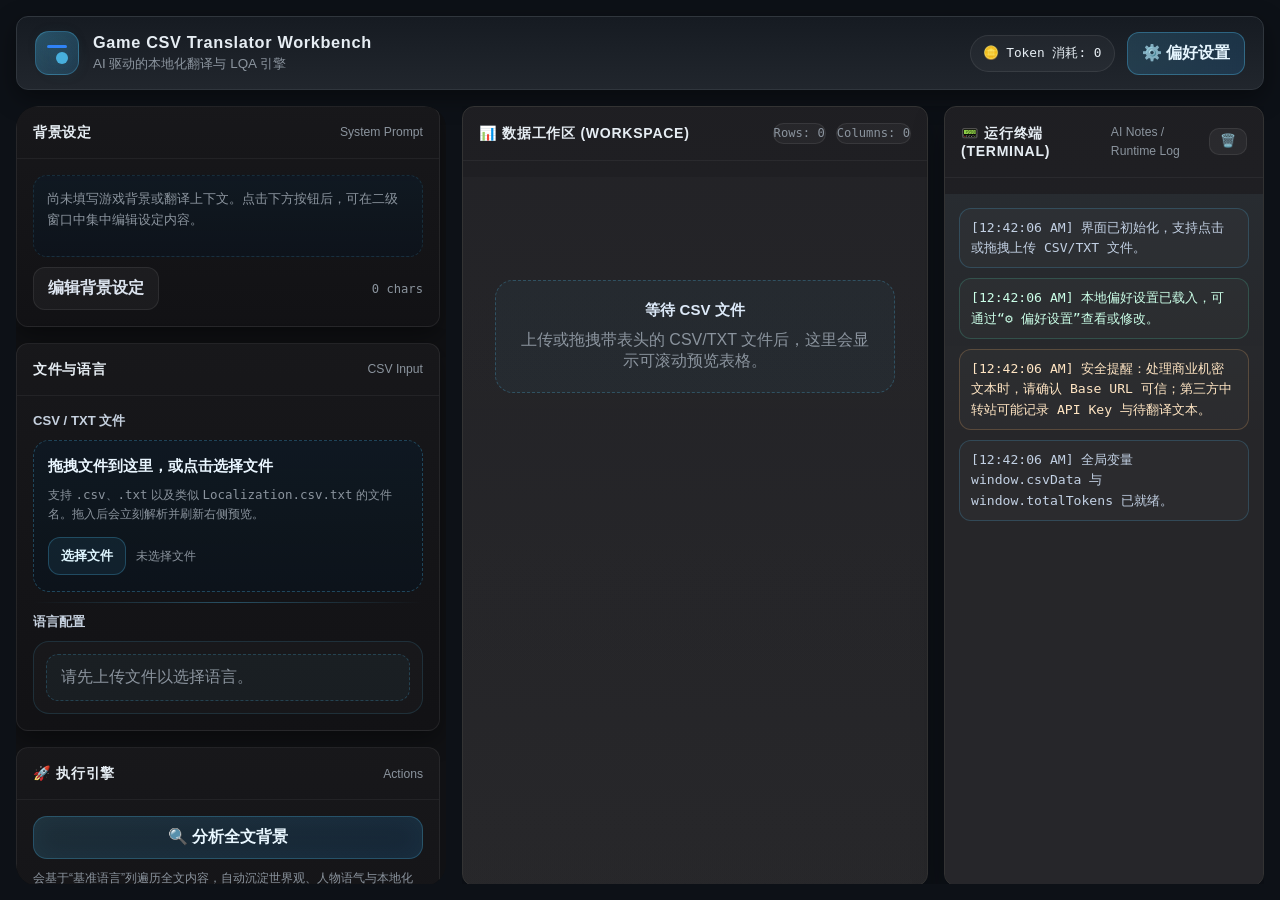
==== commit eba0b528: "问题修复" ====
--- a/TranslatorApp_v2/index.html
+++ b/TranslatorApp_v2/index.html
@@ -4,7 +4,7 @@
   <meta charset="UTF-8">
   <meta name="viewport" content="width=device-width, initial-scale=1.0">
   <title>Game CSV Translator Tool</title>
-  <script src="../vendor/papaparse.min.js"></script>
+  <script src="./vendor/papaparse.min.js"></script>
   <link rel="stylesheet" href="./styles/main.css">
 </head>
 <body>
